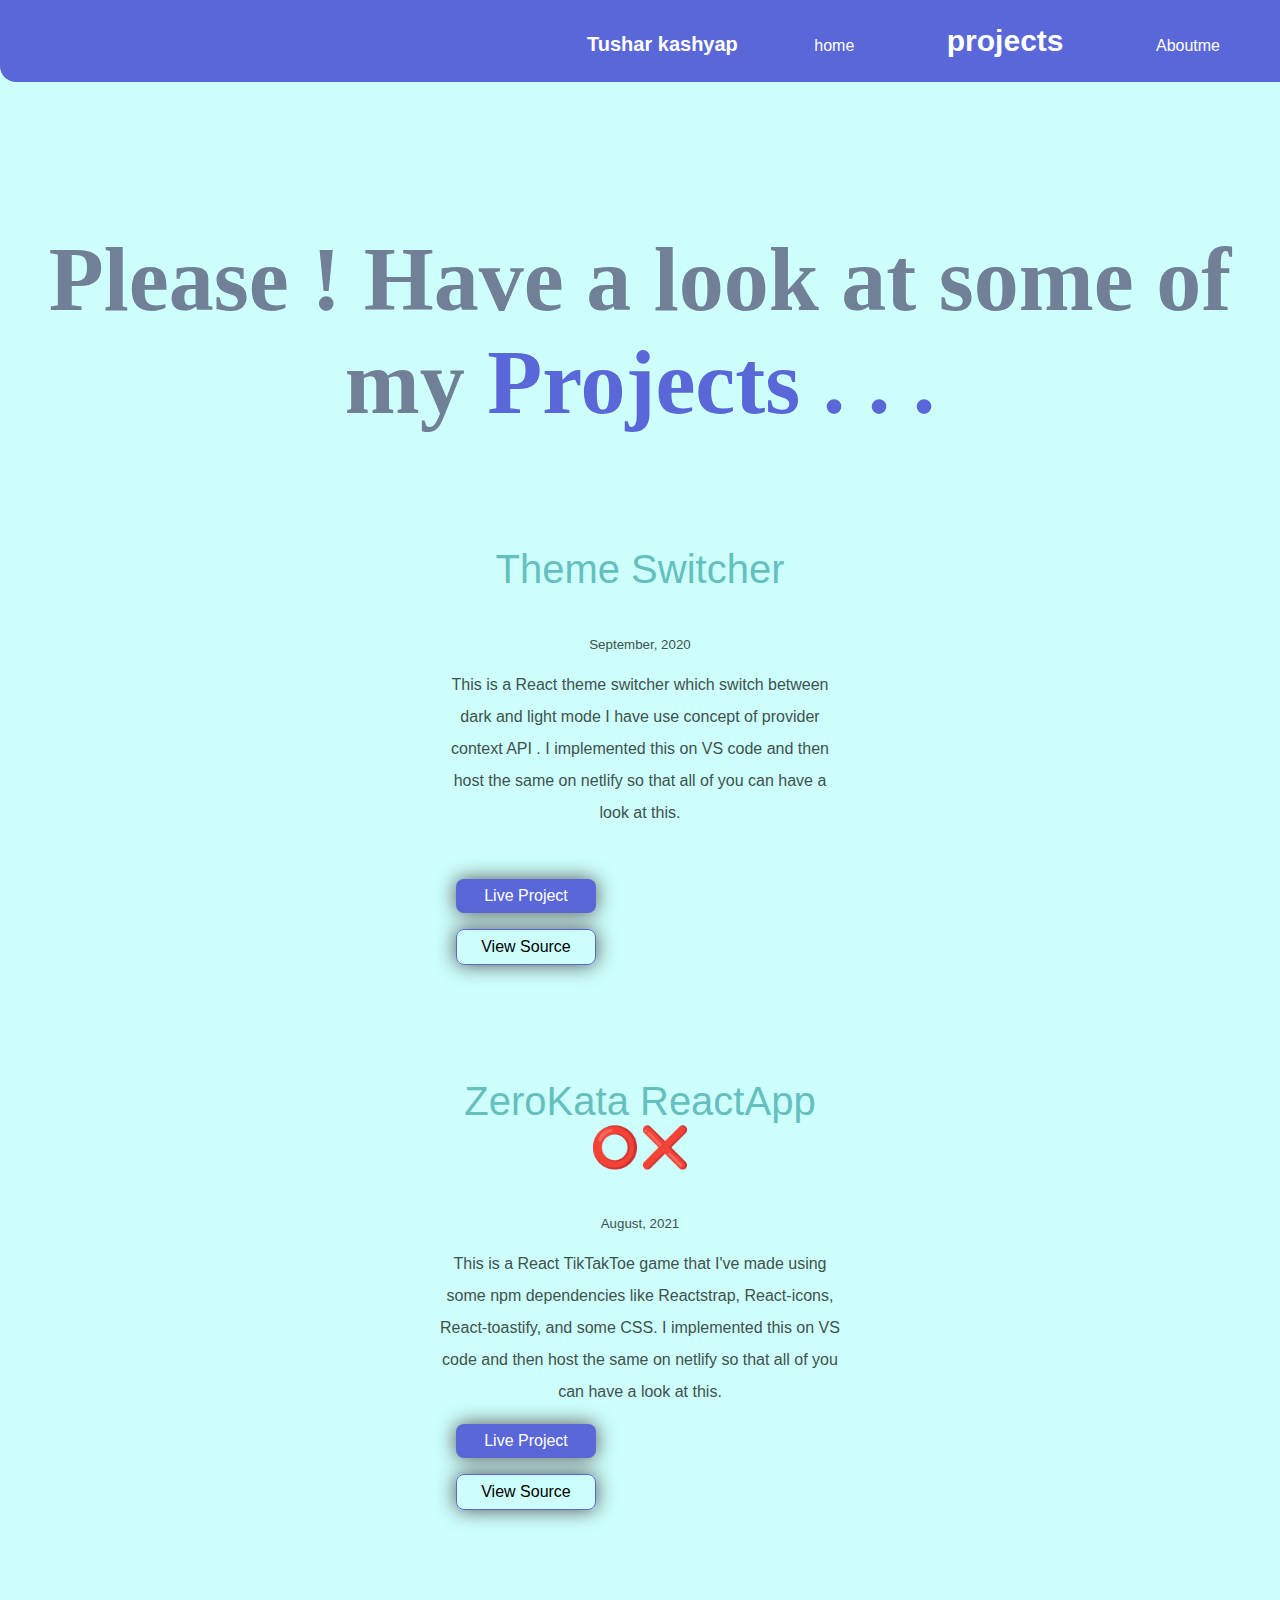
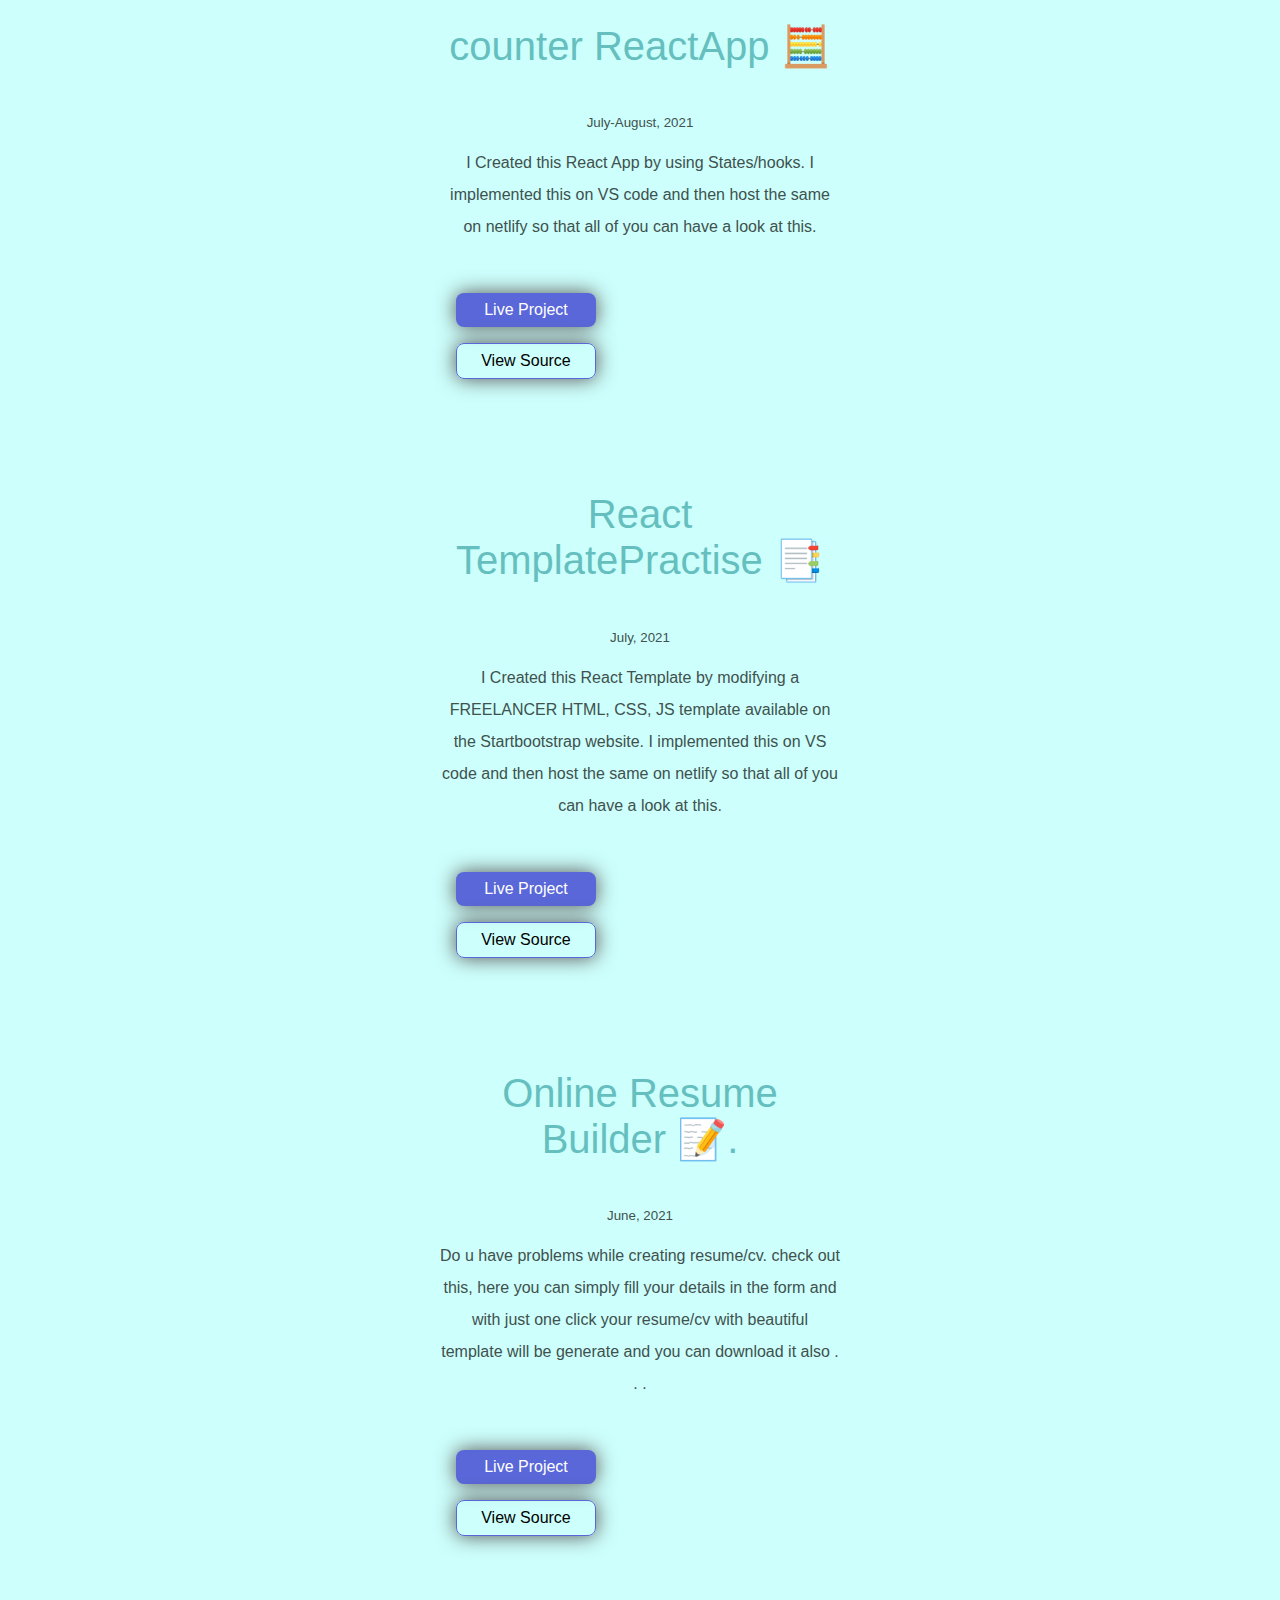
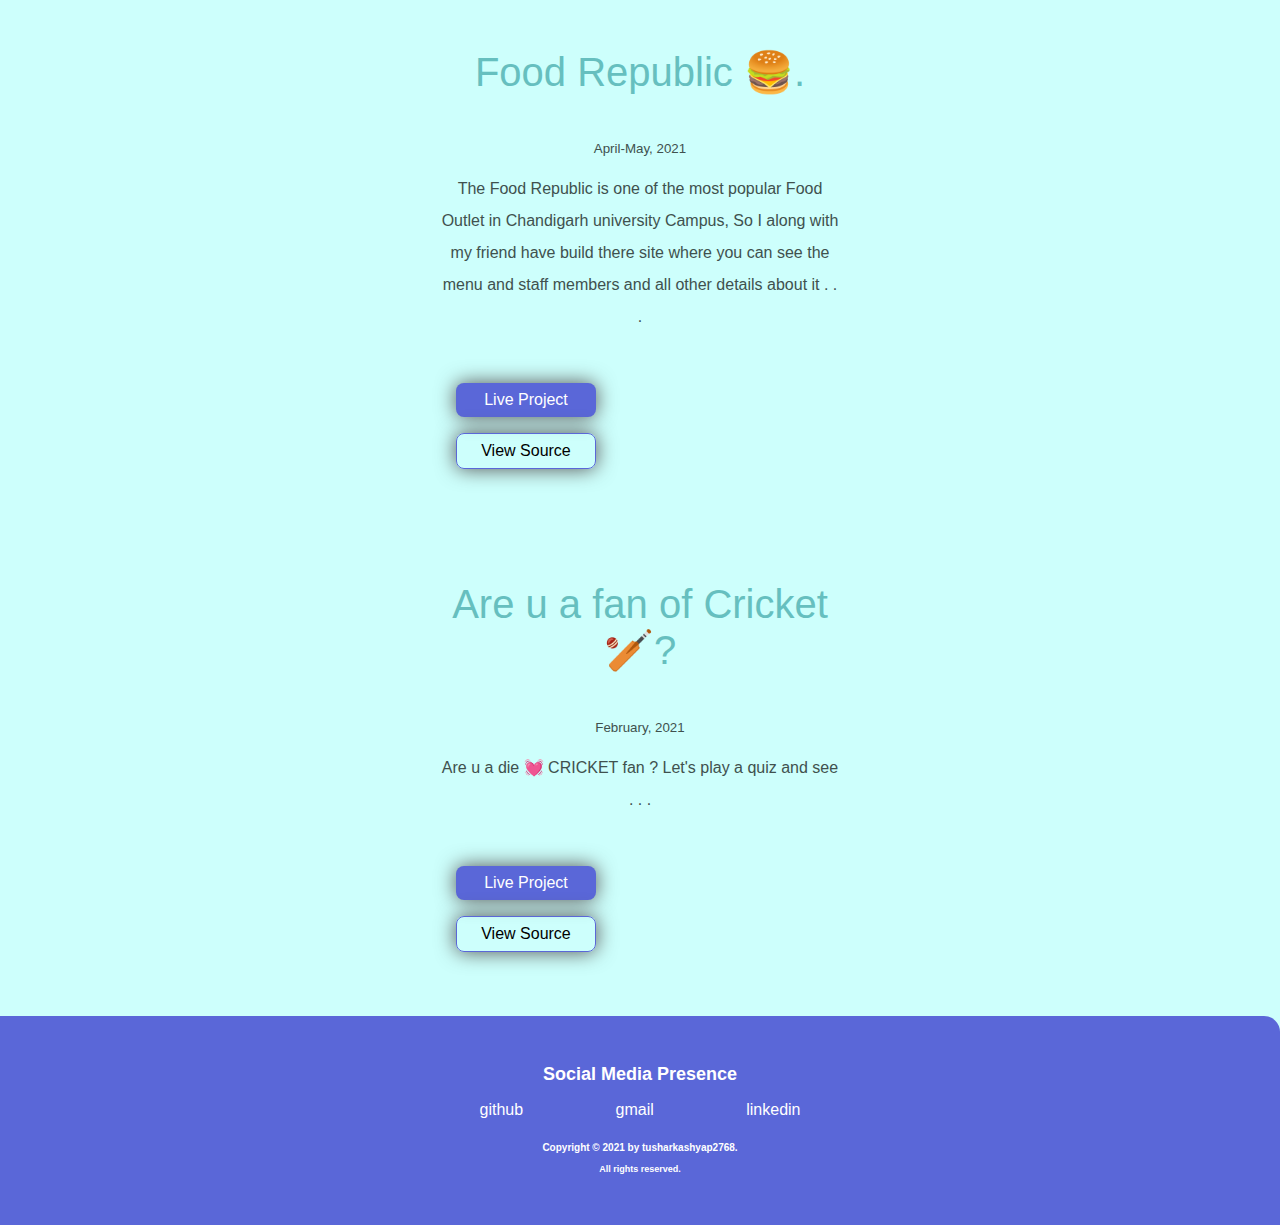
==== projects.html @ 0199931c "Add files via upload" ====
<!DOCTYPE html>
<html lang="en">
<head>
    <meta charset="UTF-8">
    <meta name="viewport" content="width=1024">
    <link href="styles.css" rel="stylesheet" />
    <title>projects | Tushar kashyap</title>
</head>
<body>
    <nav class="navigation container">
        
        <ul class="list-non-bullet nav-pills">
        <li class="nav-brand list-item-inline">
            <a href="/">Tushar kashyap</a></div> 
        </li>
        <li class="list-item-inline">
            <a class="link" href="/">home</a>
        </li>
        <li class="list-item-inline">
            <a class="link link-active" href="/projects.html">projects</a>
        </li>
        <li class="list-item-inline">
            <a class="link" href="/Aboutme.html">Aboutme</a>
        </li>
    </ul>
    </nav>

    <header class="hero">
       
        <h1 class="hero-heading">Please ! Have a look at some of my <span class="heading-inverted"> Projects . . .</span></h1>
    </header>

    <ul class="list-non-bullet">
        <li>
            <article class="showcase-list container container-center ">
                <h2>Theme Switcher</h2>
            <small>September, 2020</small>
            <br>
            <p>This is a React theme switcher which switch between dark and light mode I have use concept of provider context API . I implemented this on VS code and then host the same on netlify so that all of you can have a look at this.</p>
            </br>
            <a class="link link-primary" href="https://darkmode-brightmode.netlify.app/">Live Project</a>
            <a class="link link-secondary" href="https://github.com/tusharkashyap2768/REACT-/tree/main/5-theme-switcher">View Source</a>

            </article>
            
        </li>

        <li>
            <article class="showcase-list container container-center ">
                <h2>ZeroKata ReactApp ⭕❌</h2>
            <small>August, 2021</small>
        <br>
            <p>This is a React TikTakToe game that I've made using some npm dependencies like Reactstrap, React-icons, React-toastify, and some CSS. I implemented this on VS code and then host the same on netlify so that all of you can have a look at this.
            </br>
             </p>
             
            <a class="link link-primary" href="https://zero-kata-tusharkashyap.netlify.app/">Live Project</a>
            <a class="link link-secondary" href="https://github.com/tusharkashyap2768/REACT-/tree/main/4%20tic-tac-toe">View Source</a>
            </article>
            
        </li>

        <li>
            <article class="showcase-list container container-center ">
                <h2>counter ReactApp 🧮</h2>
            <small>July-August, 2021</small>
            <br>
            <p>I Created this React App by using States/hooks. I implemented this on VS code and then host the same on netlify so that all of you can have a look at this.</p>
            </br>
            <a class="link link-primary" href="https://counterapp-tushar.netlify.app/">Live Project</a>
            <a class="link link-secondary" href="https://github.com/tusharkashyap2768/REACT-/tree/main/third-counter-app">View Source</a>

            </article>
            
        </li>

        <li>
            <article class="showcase-list container container-center ">
                <h2>React TemplatePractise 📑</h2>
            <small>July, 2021</small>
            <br>
            <p>I Created this React Template by modifying a FREELANCER HTML, CSS, JS template available on the Startbootstrap website. I implemented this on VS code and then host the same on netlify so that all of you can have a look at this.</p>
            </br>
            <a class="link link-primary" href="https://react-template-work.netlify.app/">Live Project</a>
            <a class="link link-secondary" href="https://github.com/tusharkashyap2768/REACT-/tree/main/2">View Source</a>

            </article>
            
        </li>

        <li>
            <article class="showcase-list container container-center ">
                <h2>Online Resume Builder 📝.</h2>
            <small>June, 2021</small>
        <br>
            <p>Do u have problems while creating resume/cv. check out this, here you can simply fill your details in the form and with just one click your resume/cv with beautiful template will be generate and you can download it also  . . .</p>
            </br>
            <a class="link link-primary" href="https://resumebuilderbytusharkashyap.netlify.app/">Live Project</a>
            <a class="link link-secondary" href="https://github.com/tusharkashyap2768/Resume-Builder">View Source</a>

            </article>
            
        </li>

        <li>
            <article class="showcase-list container container-center ">
                <h2>Food Republic 🍔.</h2>
            <small>April-May, 2021</small>
            <br>
            <p>The Food Republic is one of the most popular Food Outlet in Chandigarh university Campus, So I along with my friend have build there site where you can see the menu and staff members and all other details about it . . .</p>
             </br>
            <a class="link link-primary" href="https://foodrepublic-chandigarhuniversity.netlify.app/#">Live Project</a>
            <a class="link link-secondary" href="https://github.com/tusharkashyap2768/food_republic">View Source</a>

            </article>
            
        </li>


        <li>
            <article class="showcase-list container container-center ">
                <h2>Are u a fan of Cricket 🏏?</h2>
            <small>February, 2021</small>
           <br>
           <p>Are u a die 💓 CRICKET fan ? Let's play a quiz and see . . .</p>
            </br>
            <a class="link link-primary" href="https://replit.com/@Tushar2768/Cricket-quiz-by-tushar#index.js">Live Project</a>
            <a class="link link-secondary" href="https://github.com/tusharkashyap2768/Cricket-Quiz/blob/main/index.js">View Source</a>

            </article>
            
        </li>

    </ul>

    <footer class="footer">
        <div class="footer-header">Social Media Presence</div>
        <ul class="social-links list-non-bullet">
            <li class="list-item-inline">
                <a class="link" href="https://github.com/tusharkashyap2768">
                    github
                </a>
            </li>
            <li class="list-item-inline">
                <a class="link" href="mailto:tusharkashyap2768@gmail.com">
                    gmail
                </a>
            </li>
            <li class="list-item-inline">
                <a class="link" href="https://www.linkedin.com/in/tushar-kashyap-6527641b1/">
                    linkedin
                </a>
            </li>
            
        </ul>
        <div class="footer-header"><small style="font-size: 10px;">Copyright © 2021 by tusharkashyap2768. </small></div>
        <div class="footer-header"><small style="font-size: 9px;">All rights reserved.</small></div>

    </footer>
    
</body>
</html>
---- styles.css ----
body {
  color: #40514E;
  margin: 0;
  text-align: center;
  font-family: 'Merriweather', serif;
  background-color:#cdfffc;
}

h1 {
  color: #66BFBF;
  font-size: 5.625rem;
  margin: 50px auto 0 auto;
  font-family: 'Sacramento', cursive;
}

h2 {
  color: #66BFBF;
  font-family: 'Montserrat', sans-serif;
  font-size: 2.5rem;
  font-weight: normal;
  padding-bottom: 10px;
}

h3 {
  color: #11999E;
  font-family: 'Montserrat', sans-serif;
}

p {
  line-height: 2;
}

hr {
  border: dotted #EAF6F6 6px;
  border-bottom: none;
  width: 4%;
  margin: 100px auto;
}

a{
  color: #11999E;
  font-family: 'Montserrat', sans-serif;
  margin: 10px 20px;
  text-decoration: none;
}

a:hover {
  color: #EAF6F6;
}

.top-container {
  background-color: #E4F9F5;
  position: relative;
  padding-top: 100px;
}

.middle-container {
  margin: 100px 0;
}

.bottom-container {
  background-color: #66BFBF;
  padding: 50px 0 20px;
}

.skill-row {
  width: 50%;
  margin: 100px auto 100px auto;
  text-align: left;
  text-emphasis-color: #ff577f;
}

.pro {
  text-decoration: underline;
}

.intro {
  width: 30%;
  margin: auto;
}

.contact-message {
  width: 40%;
  margin: 40px auto 60px;
}

.copyright {
  color: #EAF6F6;
  font-size: 0.75rem;
  padding: 20px 0;
}

.top-cloud {
  position: absolute;
  right: 300px;
  top: 40px;
}

.bottom-cloud {
  position: absolute;
  left: 250px;
  bottom: 300px;
}

.code-img {
  width: 25%;
  float: left;
  margin-right: 30px;
}

.chilli-img {
  width: 25%;
  float: right;
  margin-left: 30px;
}

.btn {
  background: #11cdd4;
  background-image: -webkit-linear-gradient(top, #11cdd4, #11999e);
  background-image: -moz-linear-gradient(top, #11cdd4, #11999e);
  background-image: -ms-linear-gradient(top, #11cdd4, #11999e);
  background-image: -o-linear-gradient(top, #11cdd4, #11999e);
  background-image: linear-gradient(to bottom, #11cdd4, #11999e);
  -webkit-border-radius: 8;
  -moz-border-radius: 8;
  border-radius: 8px;
  font-family: 'Montserrat', sans-serif;
  color: #ffffff;
  font-size: 20px;
  padding: 10px 20px 10px 20px;
  text-decoration: none;
}

.btn:hover {
  background: #30e3cb;
  background-image: -webkit-linear-gradient(top, #30e3cb, #2bc4ad);
  background-image: -moz-linear-gradient(top, #30e3cb, #2bc4ad);
  background-image: -ms-linear-gradient(top, #30e3cb, #2bc4ad);
  background-image: -o-linear-gradient(top, #30e3cb, #2bc4ad);
  background-image: linear-gradient(to bottom, #30e3cb, #2bc4ad);
  text-decoration: none;
}


@import url('https://fonts.googleapis.com/css2?family=Montserrat:wght@400;700&display=swap');

:root {
    --primary-color:#5A67D8;
    --off-white: #5A67D8;
    background-color: #EBF4FF;
    /* background-image:url("subtle-prism.svg"); */
    --dark-gray: #718096;
}

body {
    font-family: 'Montserrat', sans-serif;
    margin: 0px;
}

.hero .hero-heading .heading-inverted {
    color: var(--primary-color);
}
img {
    border-radius: 8px;
  }
.logo
{
    width:60px;
    height:60 px;
    margin-left: 2rem;
    vertical-align: bottom;
    display: inline-block;
}

/**                         **/

@import url('https://fonts.googleapis.com/css?family=Source+Code+Pro');


.heading {
  white-space: nowrap;
  overflow: hidden;    
  font-family: 'Source Code Pro', monospace;  
  font-size: 50px;
  margin: 0 auto;
  
}







hr {
    margin: 2rem 0rem;
}

/** spaces **/

.margin-md {
    margin: 2rem;
}

/** container **/
.container {
    padding: 0rem 0.5rem;
}

.container-center {
    max-width: 500px;
    margin: auto;
}
.container-centerr {
    max-width: 500px;
    margin: auto;
}
/** links **/
.link {
    box-sizing: border-box;
    text-decoration: none;
    padding: 0.5rem 1rem;
}

.link-primary {
    background-color: var(--primary-color);
    border-radius: 0.5rem;
    box-shadow: 0 0 20px rgb(83, 81, 81);
    color: white;
    display: block;
    max-width: 140px;
    margin: 1rem 1rem 1rem 1rem;
    transition: 0.5s;
  background-size: 200% auto;
}

.link-secondary {
    color: rgb(0, 0, 0);
    /* background: linear-gradient(to left, #ebe3e3 0%, #dee6df 51%, #ffffff 100%); */
    border-radius: 0.5rem;
    box-shadow: 0 0 20px rgb(83, 81, 81);
    border: 1px solid var(--primary-color);
    display: block;
    max-width: 140px;
    margin: 1rem 1rem 1rem 1rem;
    transition: 0.5s;
  background-size: 200% auto;

}


/** lists **/

.list-non-bullet {
    list-style: none;
    padding-inline-start: 0px;
}

.list-item-inline {
    display: inline;
    padding: 0rem 0.5rem;
    text-align: left;
    
}

/** navigation **/

.navigation {
    background-color: var(--primary-color);
    color: white;
    border-bottom-left-radius: 1rem;
    margin: 0px;
    max-height: 100px;
    padding: 0.5rem;
    transition: 0.5s;
  background-size: 200% auto;
}

.navigation .nav-brand {
    font-weight: bold;
    text-align: left;
    
}

.nav-brand a {
    text-decoration: none;
    color: inherit;
    font-size:20px;
    text-align: left;
    
}

.navigation .nav-pills {
    text-align: right;
}

.navigation .link {
    color: white;
}

.navigation .link-active {
    font-weight: bold;
    font-size: 30px;
}

/** header **/

.hero {
    padding: 2rem;
    padding-top: 5rem;

}

.hero .hero-img {
    max-width: 100%;
    height: 400px;
    width: 400px;
    display: block;
    margin: auto;
}

.hero .hero-heading {
    text-align: center;
    padding-top: 1rem;
    color: var(--dark-gray);
}

.heading {
    text-align: center;
    color: var(--primary-color);
}

/** sections **/

.section {
    padding-left: 2rem;
    padding-right: 2rem; 
    max-width: 700px;
    margin: auto;
    border-radius: 1rem;
    box-shadow: 0 0 20px rgb(83, 81, 81);
    transition: 0.5s;
    height :200px;
  background-size: 200% auto;
}

.section h1 {
    text-align: center;
    

}

.ow {
    background-color: var(--off-white);
}

/** footers **/

.footer {
    background-color: var(--primary-color);
    padding: 3rem 4rem;
    text-align: center;
    color: white;
    border-top-right-radius: 1rem;
}

.footer .link {
    color: white
}

.footer .footer-header {
    font-weight: bold;
    font-size: large;
}

.footer ul {
    padding-inline-start: 0px;
}

/** projects **/
.showcase-list {
    padding: 2rem;
}

/** blogs **/
.showcase-blog {
    padding-bottom: 6rem;
}

.blog 
{
    font-size: 30px;
    font-style: italic;
    font-family: 'Montserrat', sans-serif;
}
.coffee
{
    margin-left: 25%;
    margin-bottom: 2rem;
}
mark {
    background-color: rgb(82, 82, 75);
    color: rgb(253, 253, 253);
  }

  .container {
    padding-left: 1rem;
    padding-right: 1rem;
    
}

  .container-center {
    transition: transform 0.5s ease;
     max-width: 400px; 
     margin: auto;
 }
 .container-center:hover{
    transform: scale(0.9);
 }
  
 p{
     font-family:Verdana, Geneva, Tahoma, sans-serif;
 }
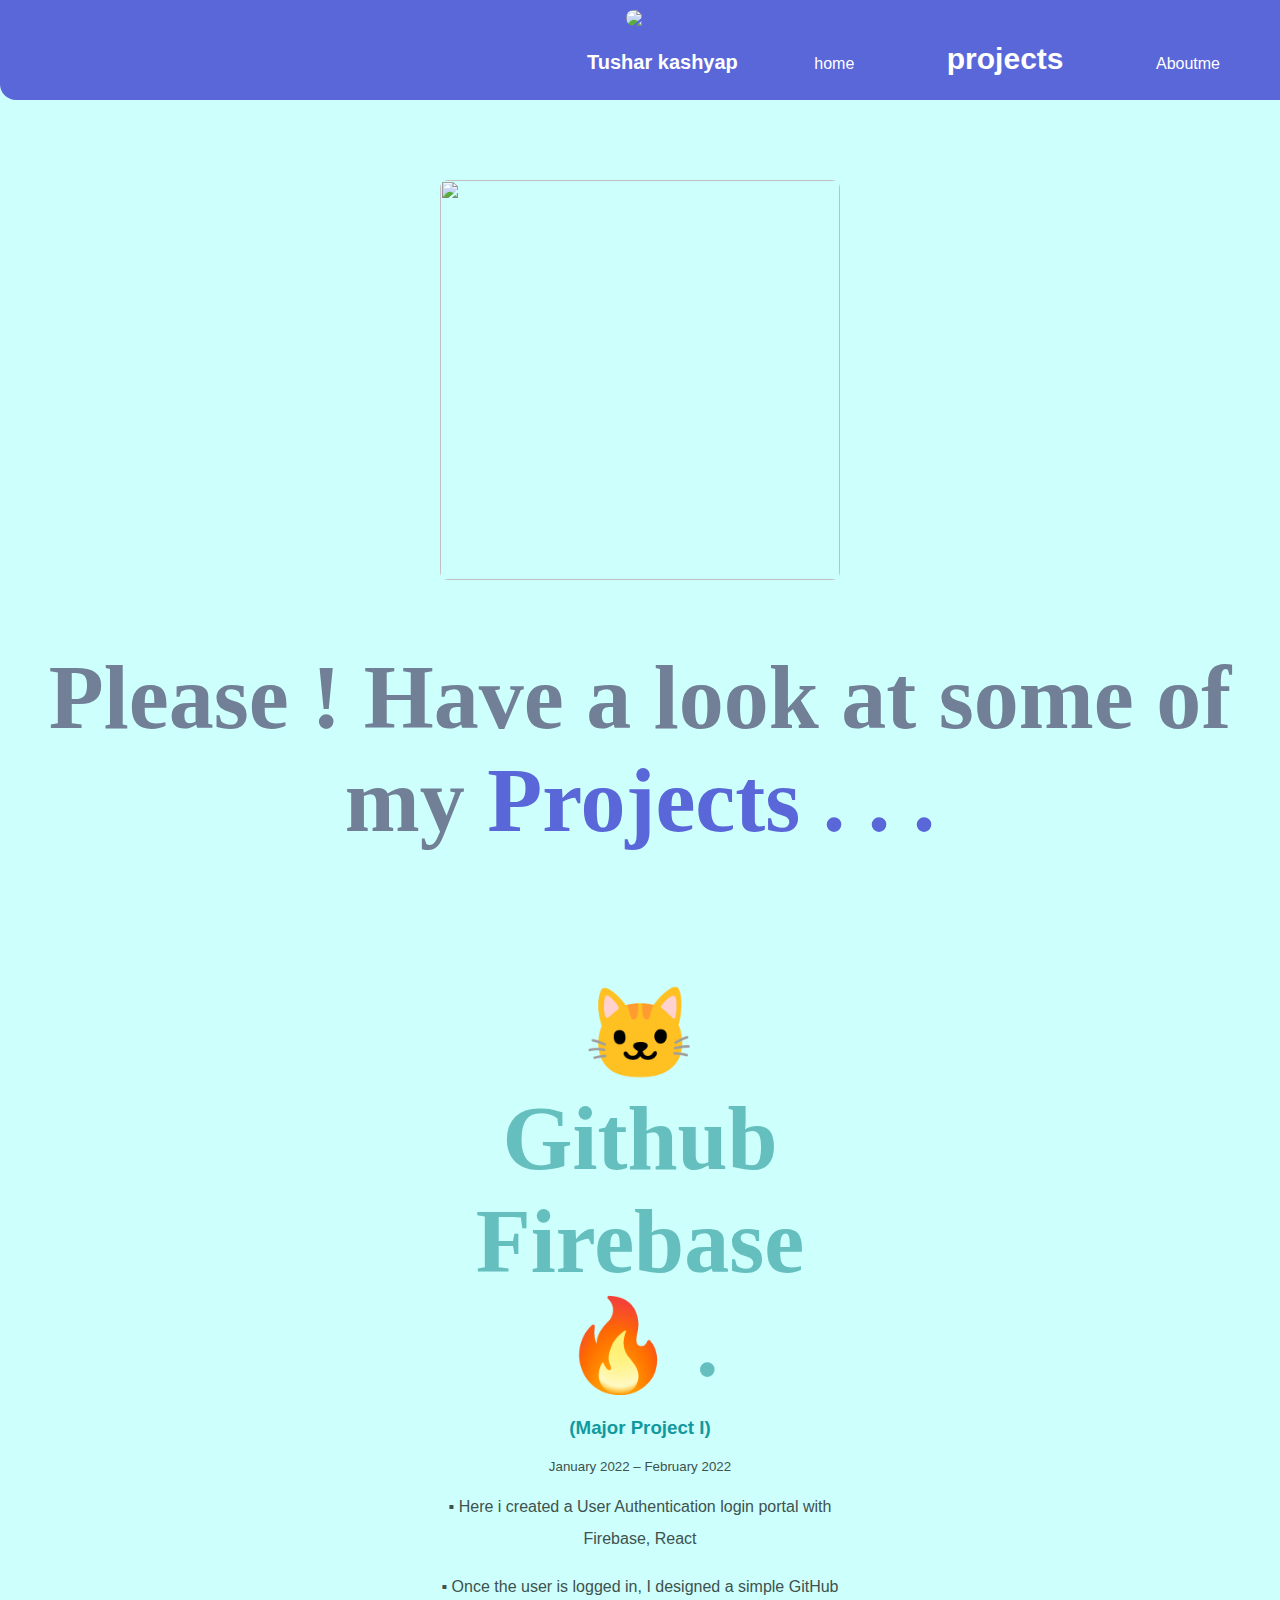
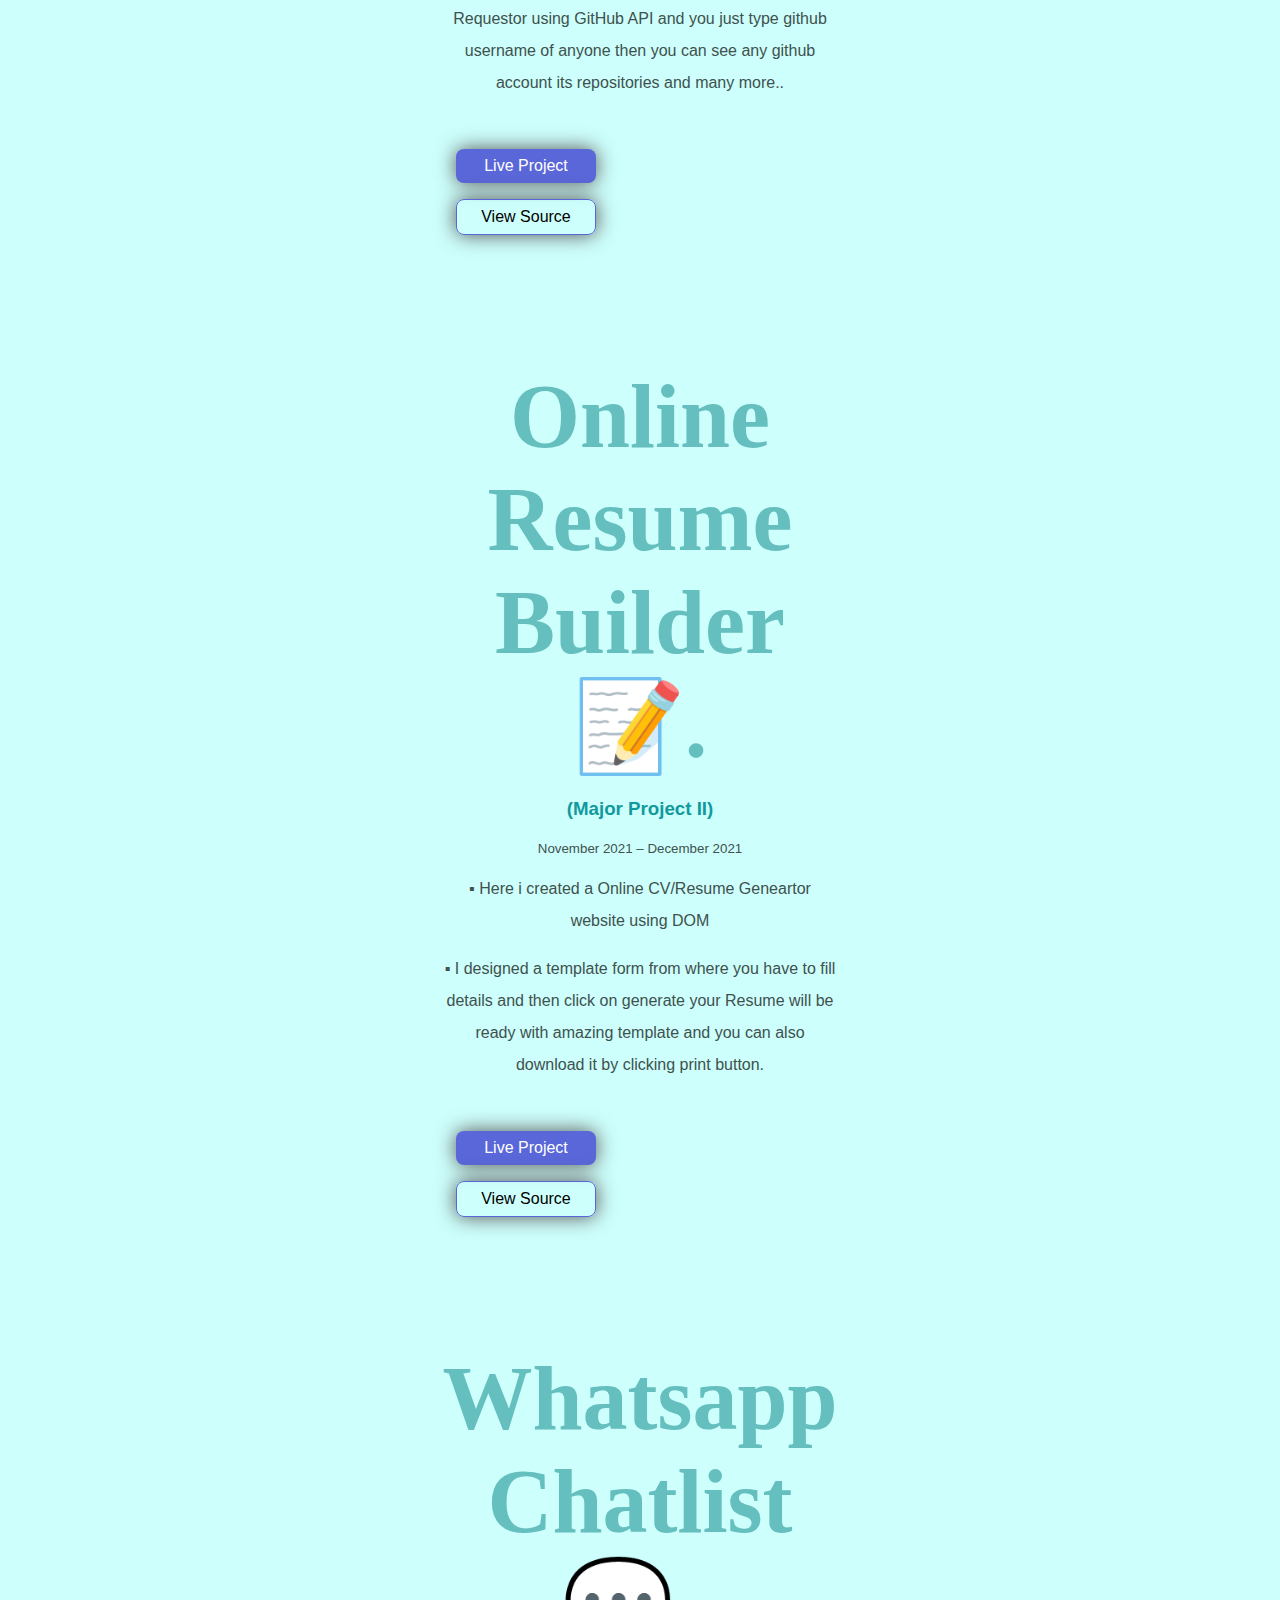
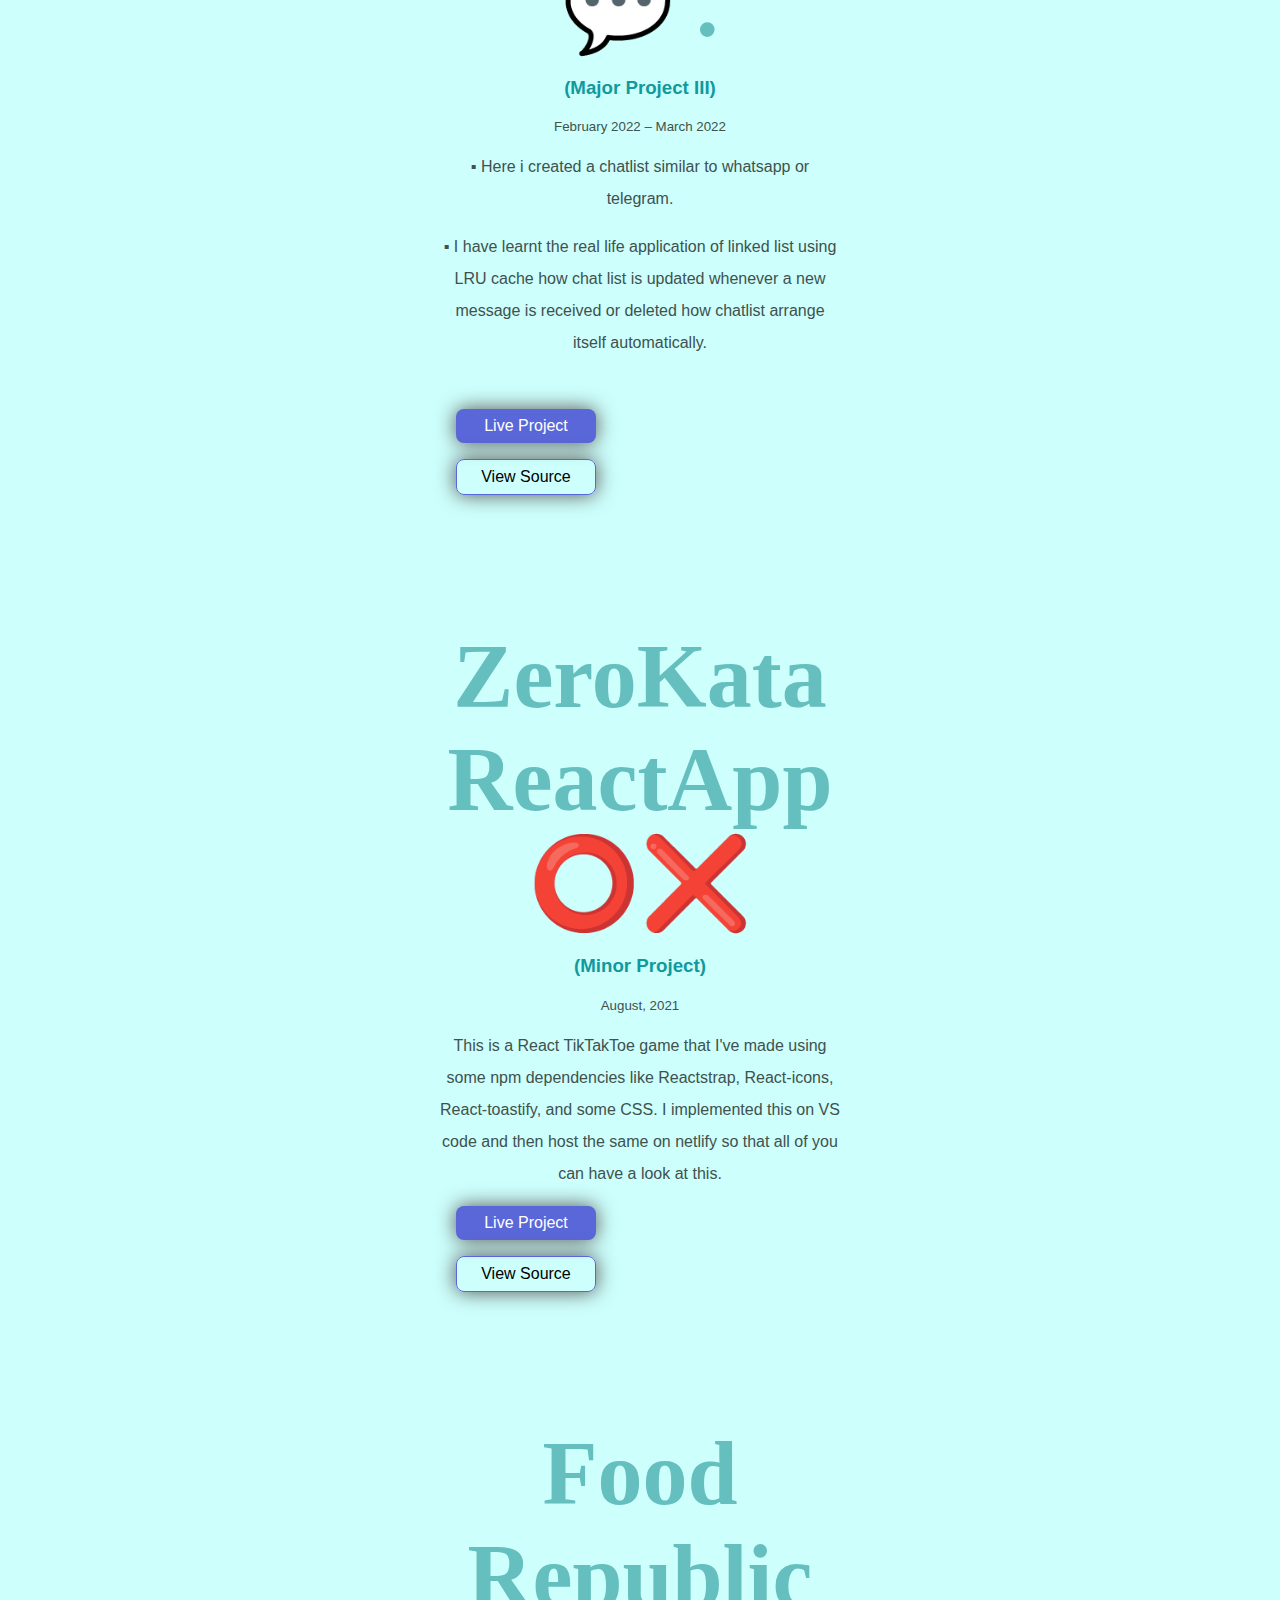
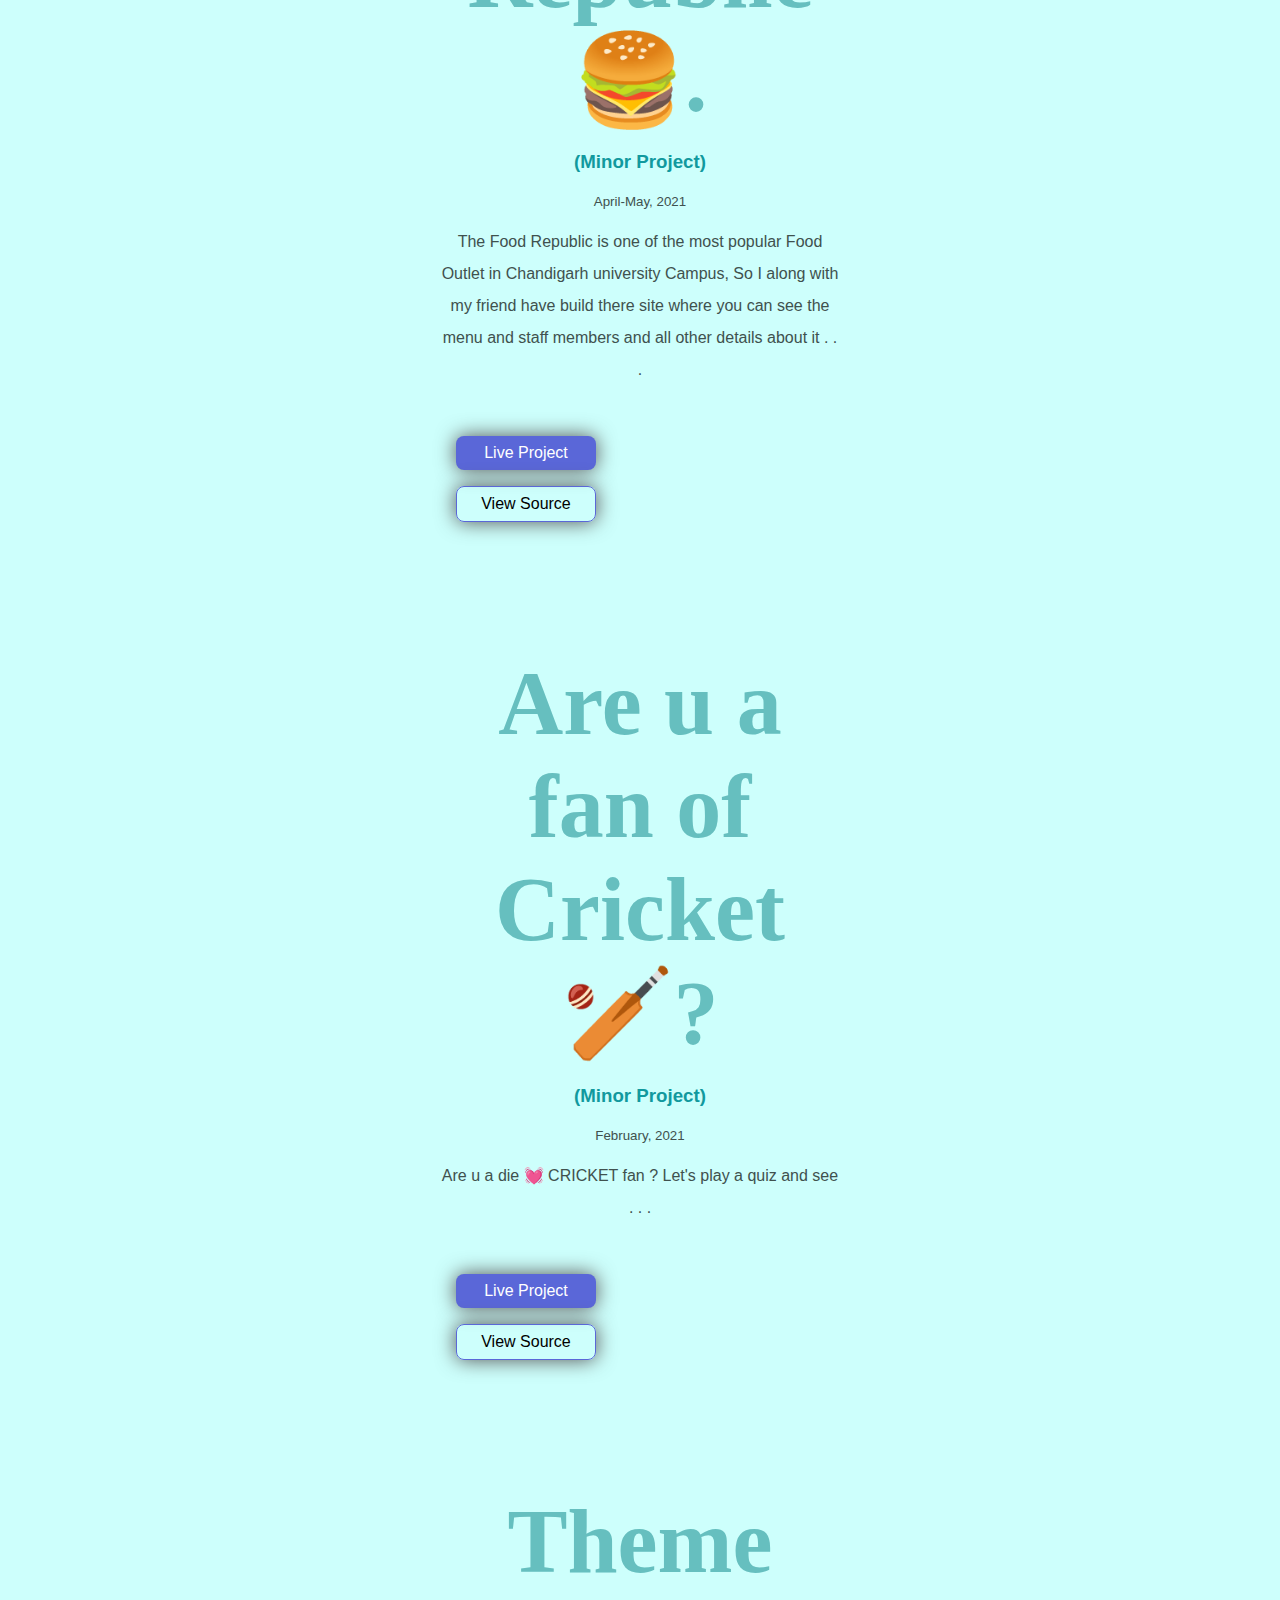
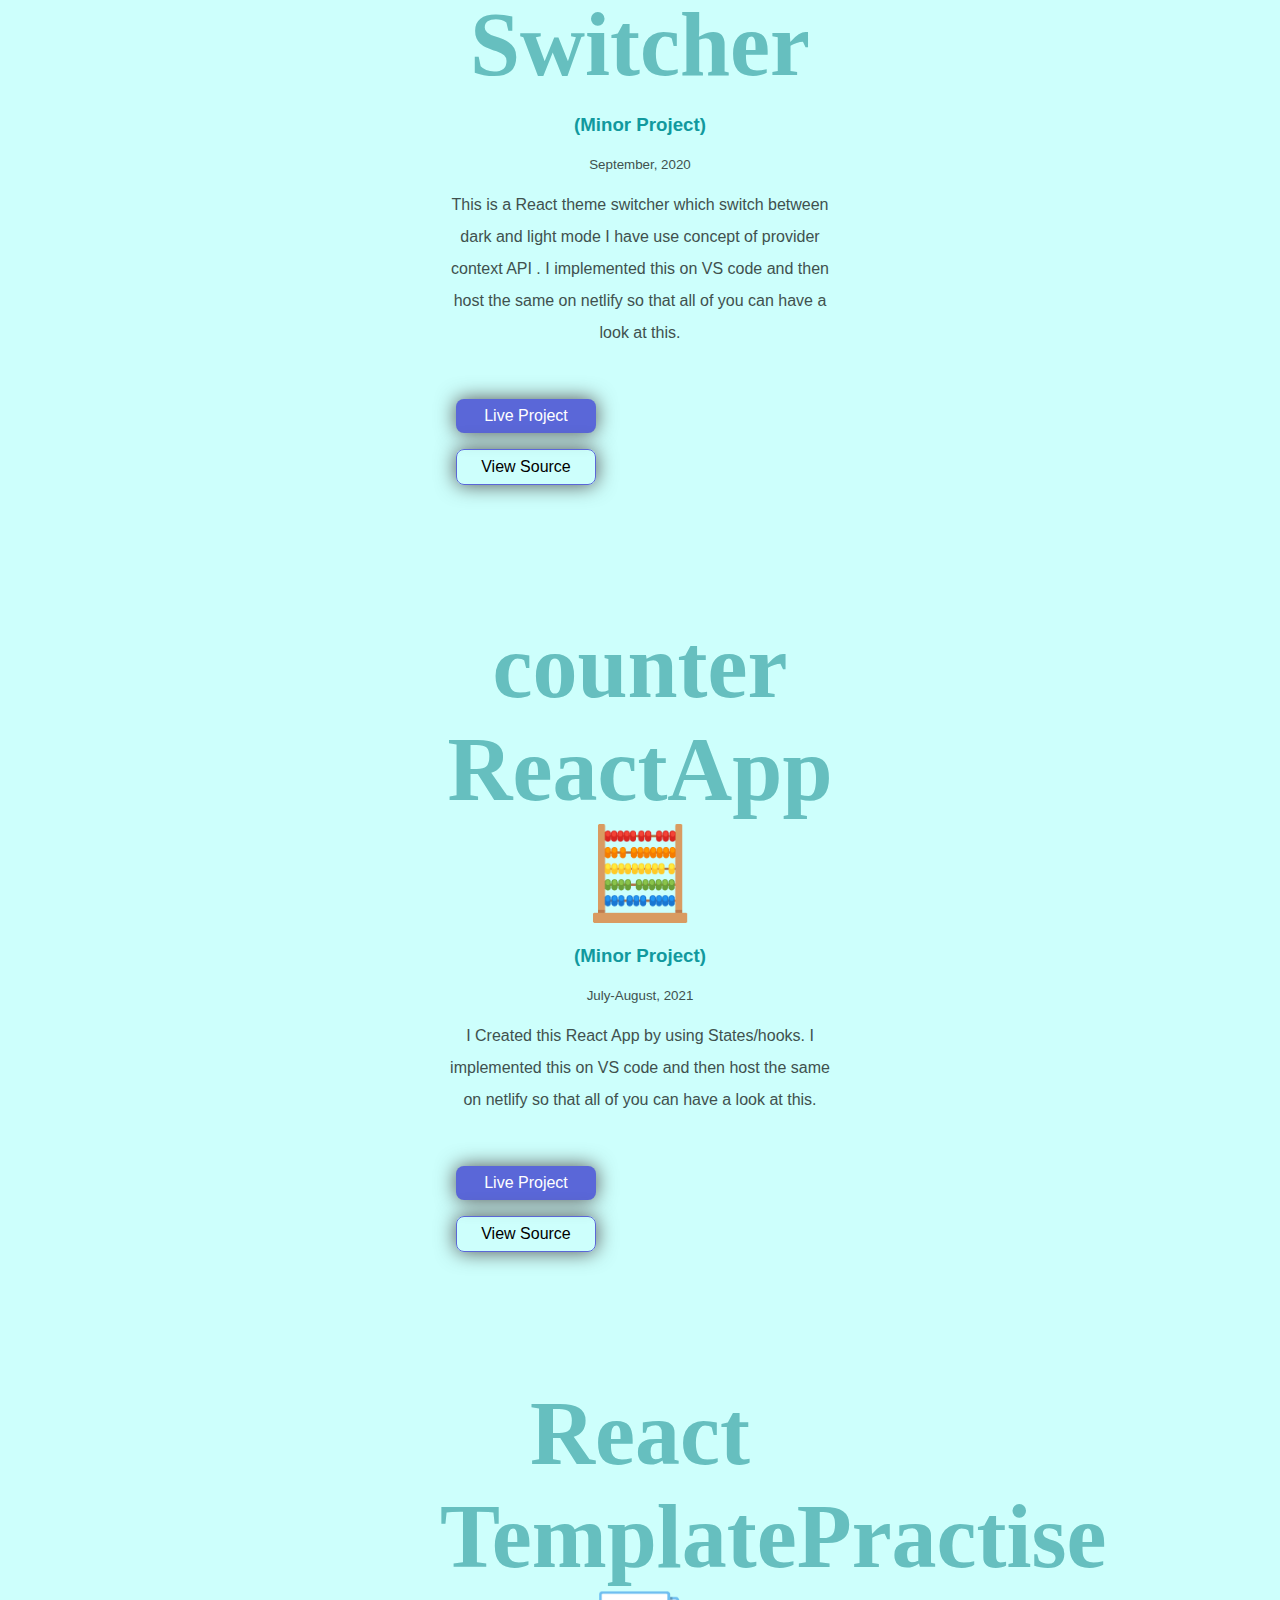
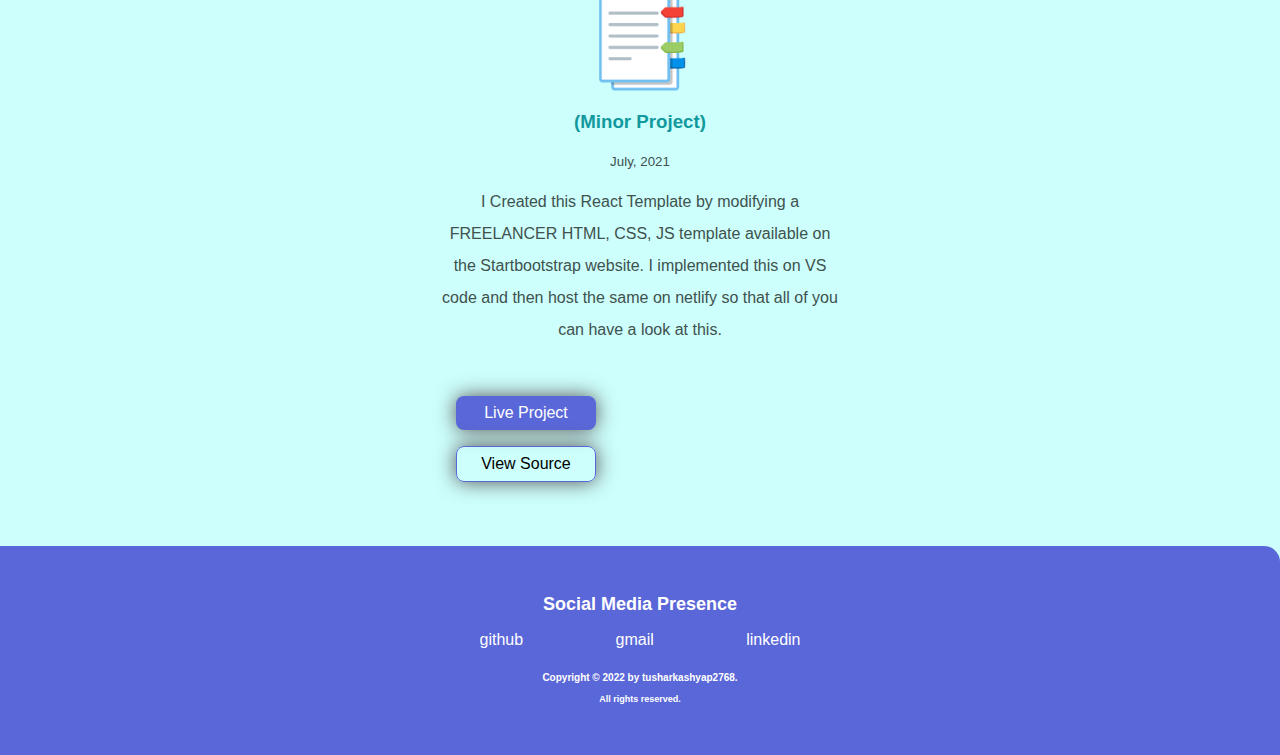
==== commit 9ff8bcbf: "Update projects.html" ====
--- a/projects.html
+++ b/projects.html
@@ -9,6 +9,9 @@
 <body>
     <nav class="navigation container">
         
+        <img class="logo" src="images/logo1.svg"></img>
+
+
         <ul class="list-non-bullet nav-pills">
         <li class="nav-brand list-item-inline">
             <a href="/">Tushar kashyap</a></div> 
@@ -26,28 +29,72 @@
     </nav>
 
     <header class="hero">
-       
+        <img class="hero-img" src="undraw_Project_completed_re_pqqq.svg" />
         <h1 class="hero-heading">Please ! Have a look at some of my <span class="heading-inverted"> Projects . . .</span></h1>
     </header>
 
     <ul class="list-non-bullet">
-        <li>
-            <article class="showcase-list container container-center ">
-                <h2>Theme Switcher</h2>
-            <small>September, 2020</small>
-            <br>
-            <p>This is a React theme switcher which switch between dark and light mode I have use concept of provider context API . I implemented this on VS code and then host the same on netlify so that all of you can have a look at this.</p>
-            </br>
-            <a class="link link-primary" href="https://darkmode-brightmode.netlify.app/">Live Project</a>
-            <a class="link link-secondary" href="https://github.com/tusharkashyap2768/REACT-/tree/main/5-theme-switcher">View Source</a>
-
-            </article>
-            
-        </li>
-
-        <li>
-            <article class="showcase-list container container-center ">
-                <h2>ZeroKata ReactApp ⭕❌</h2>
+    
+
+        <li>
+            <article class="showcase-list container container-center ">
+                <h1>🐱 Github Firebase 🔥 .</h1>
+                <h3> (Major Project I)</h3>
+            <small>January 2022 – February 2022</small>
+            <br>
+            <p> ▪ Here i created a User Authentication login portal with Firebase, React</p>
+            <p> ▪ Once the user is logged in, I designed a simple GitHub Requestor
+                using GitHub API and you just type github username of anyone then you can see any github account its repositories and many more..</p>
+            </br>
+            <a class="link link-primary" href="https://ygr9t.csb.app/Signin">Live Project</a>
+            <a class="link link-secondary" href="https://github.com/tusharkashyap2768/github_firebase">View Source</a>
+
+            </article>
+            
+        </li>
+
+        
+        <li>
+            <article class="showcase-list container container-center ">
+                <h1>Online Resume Builder 📝.</h1>
+                <h3> (Major Project II)</h3>
+            <small> November 2021 – December 2021</small>
+        <br>
+            <p>▪ Here i created a Online CV/Resume Geneartor website using DOM</p>
+            <p>▪ I designed a template form from where you have to fill details and then click on generate your Resume will be ready with amazing template and you can also download it by clicking print button.</p>
+           
+
+            </br>
+            <a class="link link-primary" href="https://resumebuilderbytusharkashyap.netlify.app/">Live Project</a>
+            <a class="link link-secondary" href="https://github.com/tusharkashyap2768/Resume-Builder">View Source</a>
+
+            </article>
+            
+        </li>
+
+        <li>
+            
+            
+        </li>
+           
+        <article class="showcase-list container container-center ">
+            <h1>Whatsapp Chatlist 💬 . </h1>
+            <h3> (Major Project III)</h3>
+        <small> February 2022 – March 2022</small>
+        <br>
+        <p>▪ Here i created a chatlist similar to whatsapp or telegram. </p>
+        <p>▪ I have learnt the real life application of linked list using LRU cache how chat list is updated whenever a new message is received or deleted how chatlist arrange itself automatically. </p>
+        </br>
+
+        <a class="link link-primary" href="https://whatsapp-chatlist.netlify.app/">Live Project</a>
+        <a class="link link-secondary" href="https://github.com/tusharkashyap2768/whatsapp-chatlist">View Source </a>
+
+        </article>
+
+        <li>
+            <article class="showcase-list container container-center ">
+                <h1>ZeroKata ReactApp ⭕❌</h1>
+                <h3> (Minor Project)</h3>
             <small>August, 2021</small>
         <br>
             <p>This is a React TikTakToe game that I've made using some npm dependencies like Reactstrap, React-icons, React-toastify, and some CSS. I implemented this on VS code and then host the same on netlify so that all of you can have a look at this.
@@ -60,51 +107,11 @@
             
         </li>
 
-        <li>
-            <article class="showcase-list container container-center ">
-                <h2>counter ReactApp 🧮</h2>
-            <small>July-August, 2021</small>
-            <br>
-            <p>I Created this React App by using States/hooks. I implemented this on VS code and then host the same on netlify so that all of you can have a look at this.</p>
-            </br>
-            <a class="link link-primary" href="https://counterapp-tushar.netlify.app/">Live Project</a>
-            <a class="link link-secondary" href="https://github.com/tusharkashyap2768/REACT-/tree/main/third-counter-app">View Source</a>
-
-            </article>
-            
-        </li>
-
-        <li>
-            <article class="showcase-list container container-center ">
-                <h2>React TemplatePractise 📑</h2>
-            <small>July, 2021</small>
-            <br>
-            <p>I Created this React Template by modifying a FREELANCER HTML, CSS, JS template available on the Startbootstrap website. I implemented this on VS code and then host the same on netlify so that all of you can have a look at this.</p>
-            </br>
-            <a class="link link-primary" href="https://react-template-work.netlify.app/">Live Project</a>
-            <a class="link link-secondary" href="https://github.com/tusharkashyap2768/REACT-/tree/main/2">View Source</a>
-
-            </article>
-            
-        </li>
-
-        <li>
-            <article class="showcase-list container container-center ">
-                <h2>Online Resume Builder 📝.</h2>
-            <small>June, 2021</small>
-        <br>
-            <p>Do u have problems while creating resume/cv. check out this, here you can simply fill your details in the form and with just one click your resume/cv with beautiful template will be generate and you can download it also  . . .</p>
-            </br>
-            <a class="link link-primary" href="https://resumebuilderbytusharkashyap.netlify.app/">Live Project</a>
-            <a class="link link-secondary" href="https://github.com/tusharkashyap2768/Resume-Builder">View Source</a>
-
-            </article>
-            
-        </li>
-
-        <li>
-            <article class="showcase-list container container-center ">
-                <h2>Food Republic 🍔.</h2>
+
+        <li>
+            <article class="showcase-list container container-center ">
+                <h1>Food Republic 🍔.</h1>
+                <h3> (Minor Project)</h3>
             <small>April-May, 2021</small>
             <br>
             <p>The Food Republic is one of the most popular Food Outlet in Chandigarh university Campus, So I along with my friend have build there site where you can see the menu and staff members and all other details about it . . .</p>
@@ -116,11 +123,13 @@
             
         </li>
 
-
-        <li>
-            <article class="showcase-list container container-center ">
-                <h2>Are u a fan of Cricket 🏏?</h2>
+        
+        <li>
+            <article class="showcase-list container container-center ">
+                <h1>Are u a fan of Cricket 🏏?</h1>
+                <h3> (Minor Project)</h3>
             <small>February, 2021</small>
+
            <br>
            <p>Are u a die 💓 CRICKET fan ? Let's play a quiz and see . . .</p>
             </br>
@@ -130,6 +139,59 @@
             </article>
             
         </li>
+
+
+
+        <li>
+            <article class="showcase-list container container-center ">
+                <h1>Theme Switcher</h1>
+                <h3> (Minor Project)</h3>
+            <small>September, 2020</small>
+            <br>
+            <p>This is a React theme switcher which switch between dark and light mode I have use concept of provider context API . I implemented this on VS code and then host the same on netlify so that all of you can have a look at this.</p>
+            </br>
+            <a class="link link-primary" href="https://darkmode-brightmode.netlify.app/">Live Project</a>
+            <a class="link link-secondary" href="https://github.com/tusharkashyap2768/REACT-/tree/main/5-theme-switcher">View Source</a>
+
+            </article>
+            
+        </li>
+
+        
+
+        <li>
+            <article class="showcase-list container container-center ">
+                <h1>counter ReactApp 🧮</h1>
+                <h3> (Minor Project)</h3>
+            <small>July-August, 2021</small>
+            <br>
+            <p>I Created this React App by using States/hooks. I implemented this on VS code and then host the same on netlify so that all of you can have a look at this.</p>
+            </br>
+            <a class="link link-primary" href="https://counterapp-tushar.netlify.app/">Live Project</a>
+            <a class="link link-secondary" href="https://github.com/tusharkashyap2768/REACT-/tree/main/third-counter-app">View Source</a>
+
+            </article>
+            
+        </li>
+
+        <li>
+            <article class="showcase-list container container-center ">
+                <h1>React TemplatePractise 📑</h1>
+                <h3> (Minor Project)</h3>
+            <small>July, 2021</small>
+            <br>
+            <p>I Created this React Template by modifying a FREELANCER HTML, CSS, JS template available on the Startbootstrap website. I implemented this on VS code and then host the same on netlify so that all of you can have a look at this.</p>
+            </br>
+            <a class="link link-primary" href="https://react-template-work.netlify.app/">Live Project</a>
+            <a class="link link-secondary" href="https://github.com/tusharkashyap2768/REACT-/tree/main/2">View Source</a>
+
+            </article>
+            
+        </li>
+
+
+        
+
 
     </ul>
 
@@ -153,10 +215,10 @@
             </li>
             
         </ul>
-        <div class="footer-header"><small style="font-size: 10px;">Copyright © 2021 by tusharkashyap2768. </small></div>
+        <div class="footer-header"><small style="font-size: 10px;">Copyright © 2022 by tusharkashyap2768. </small></div>
         <div class="footer-header"><small style="font-size: 9px;">All rights reserved.</small></div>
 
     </footer>
     
 </body>
-</html>+</html>
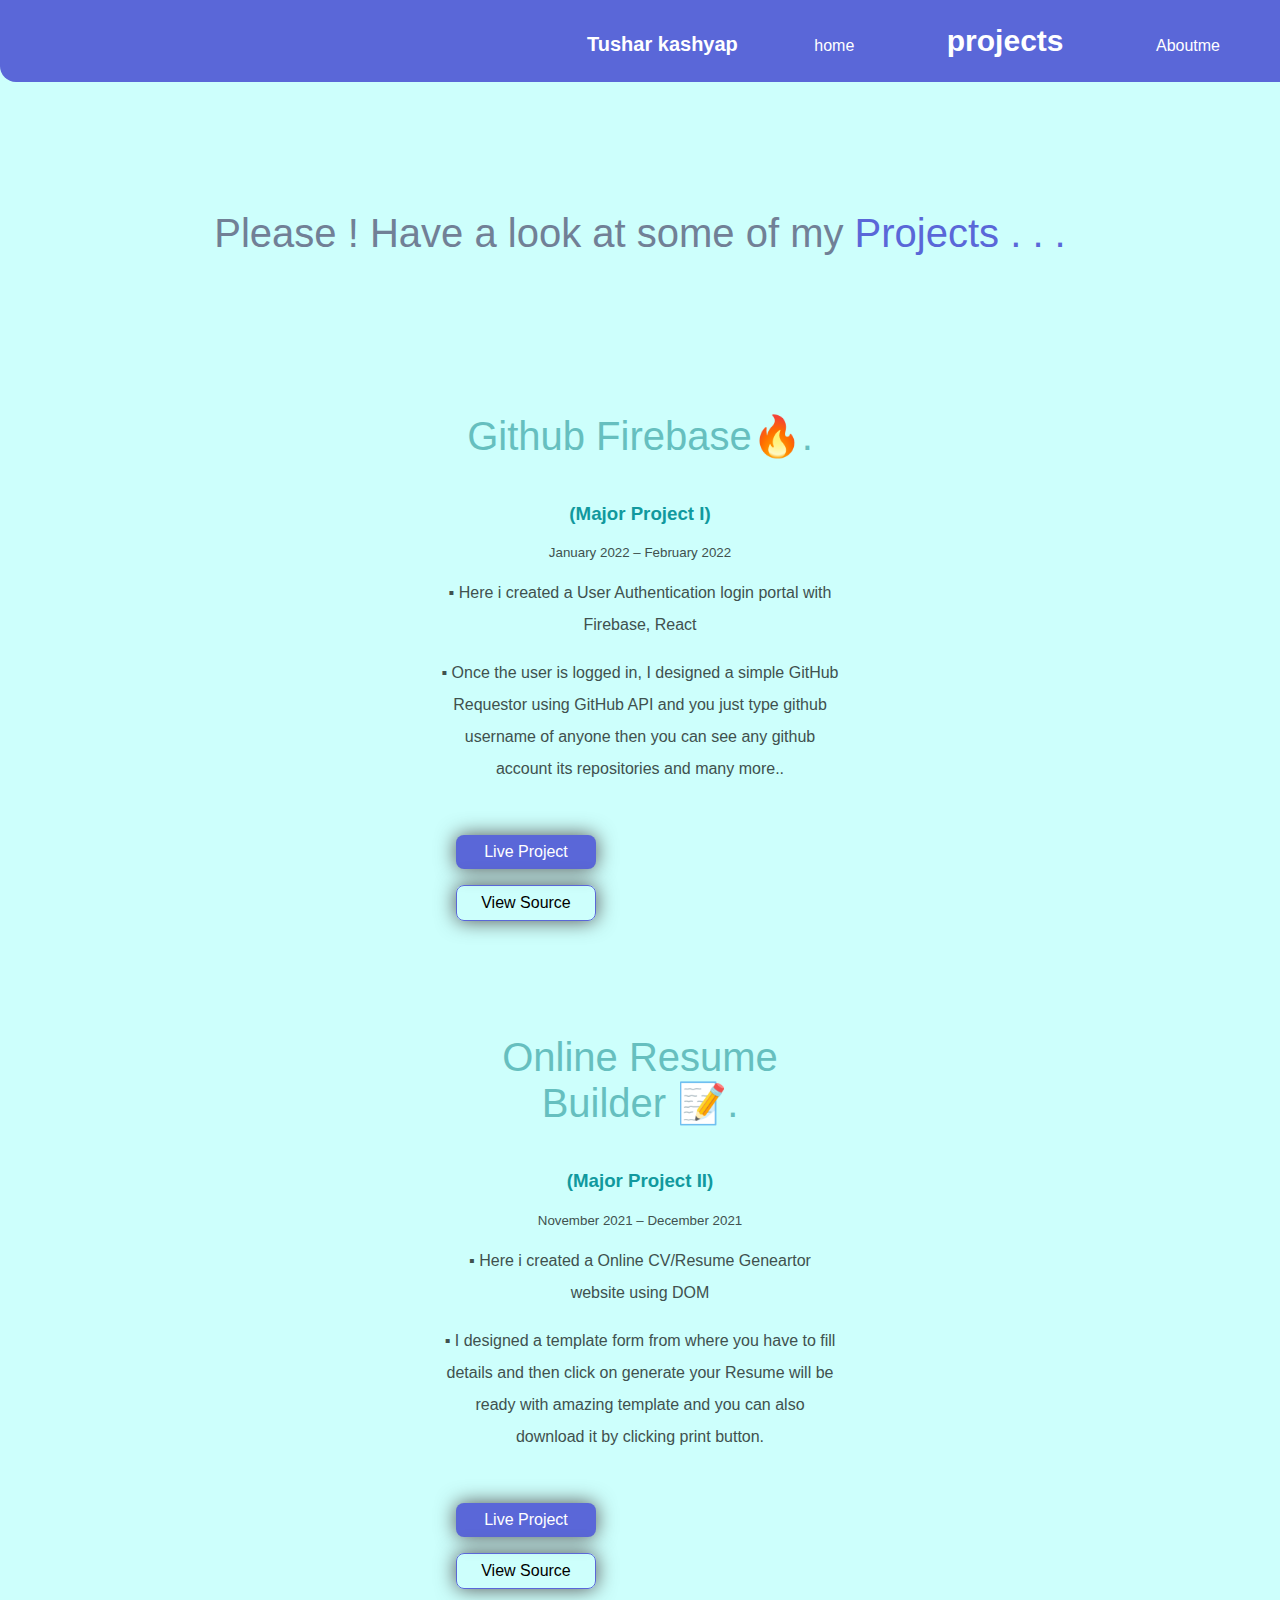
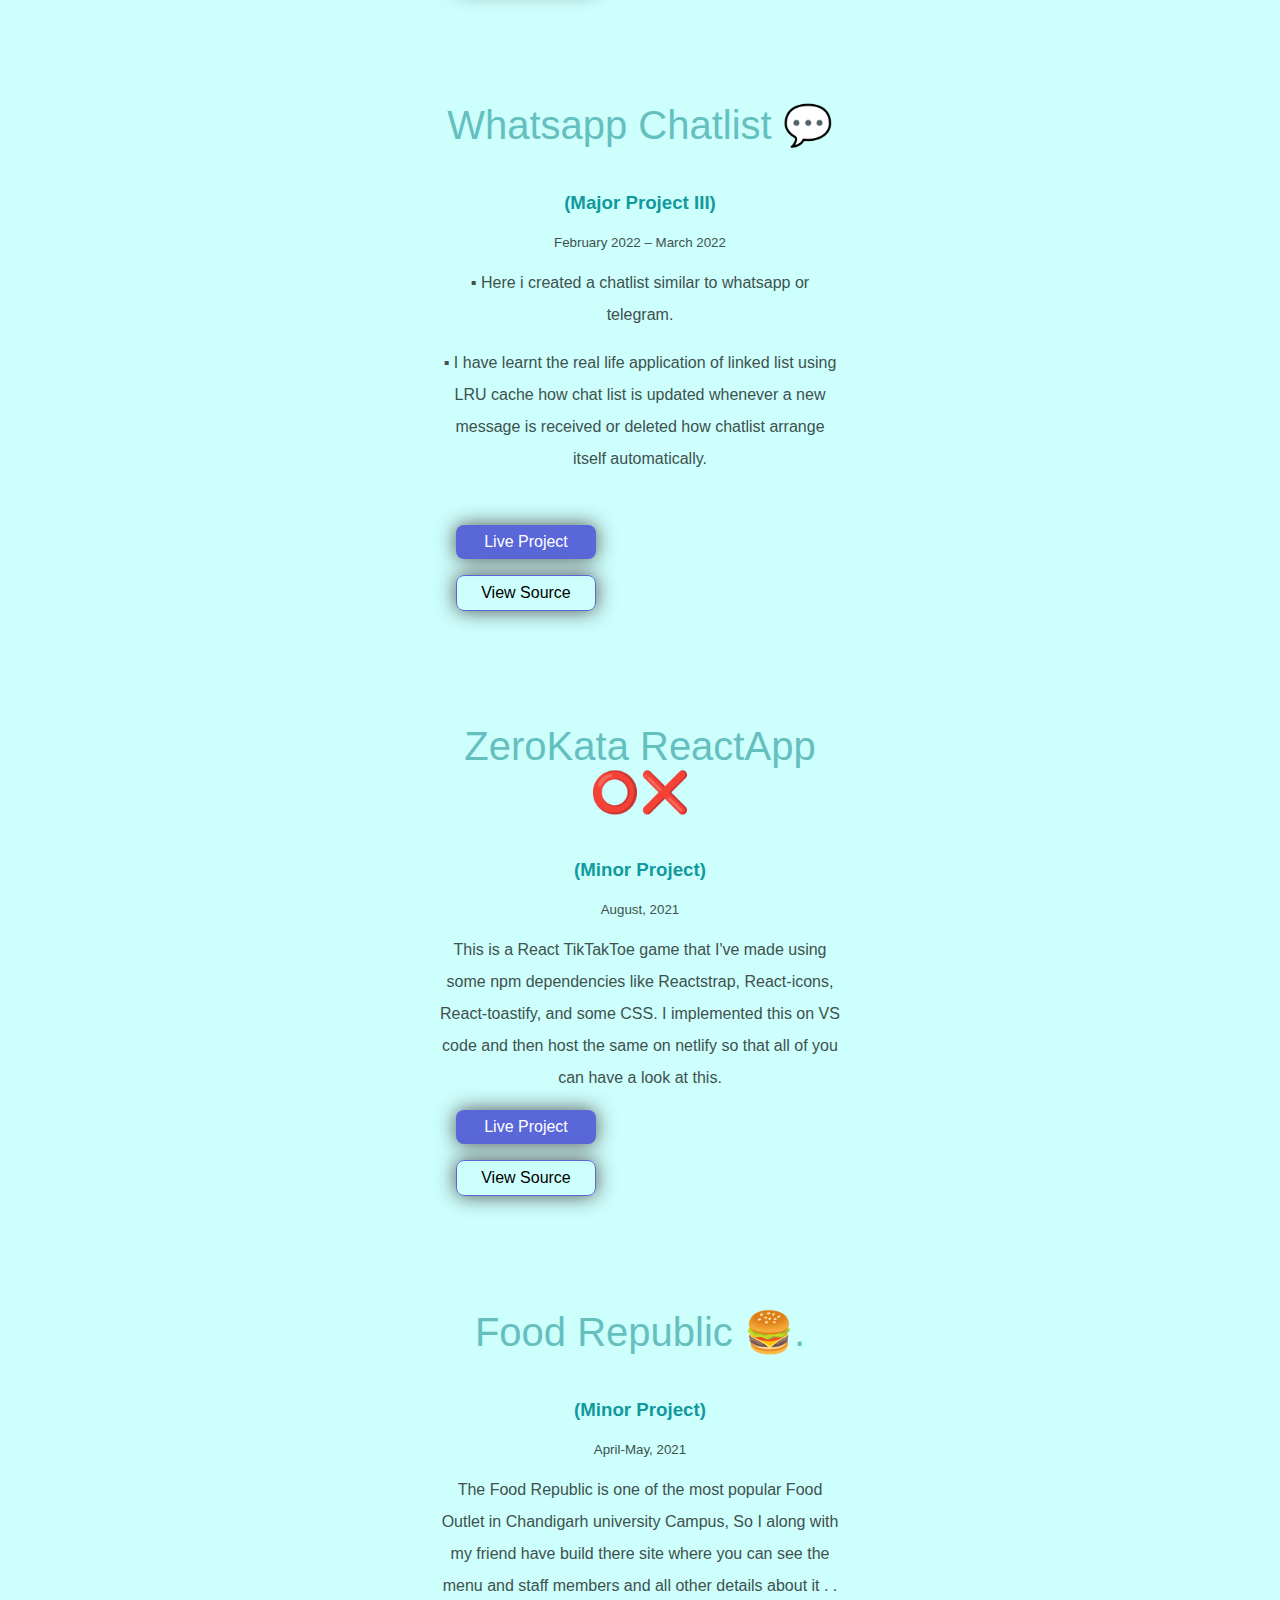
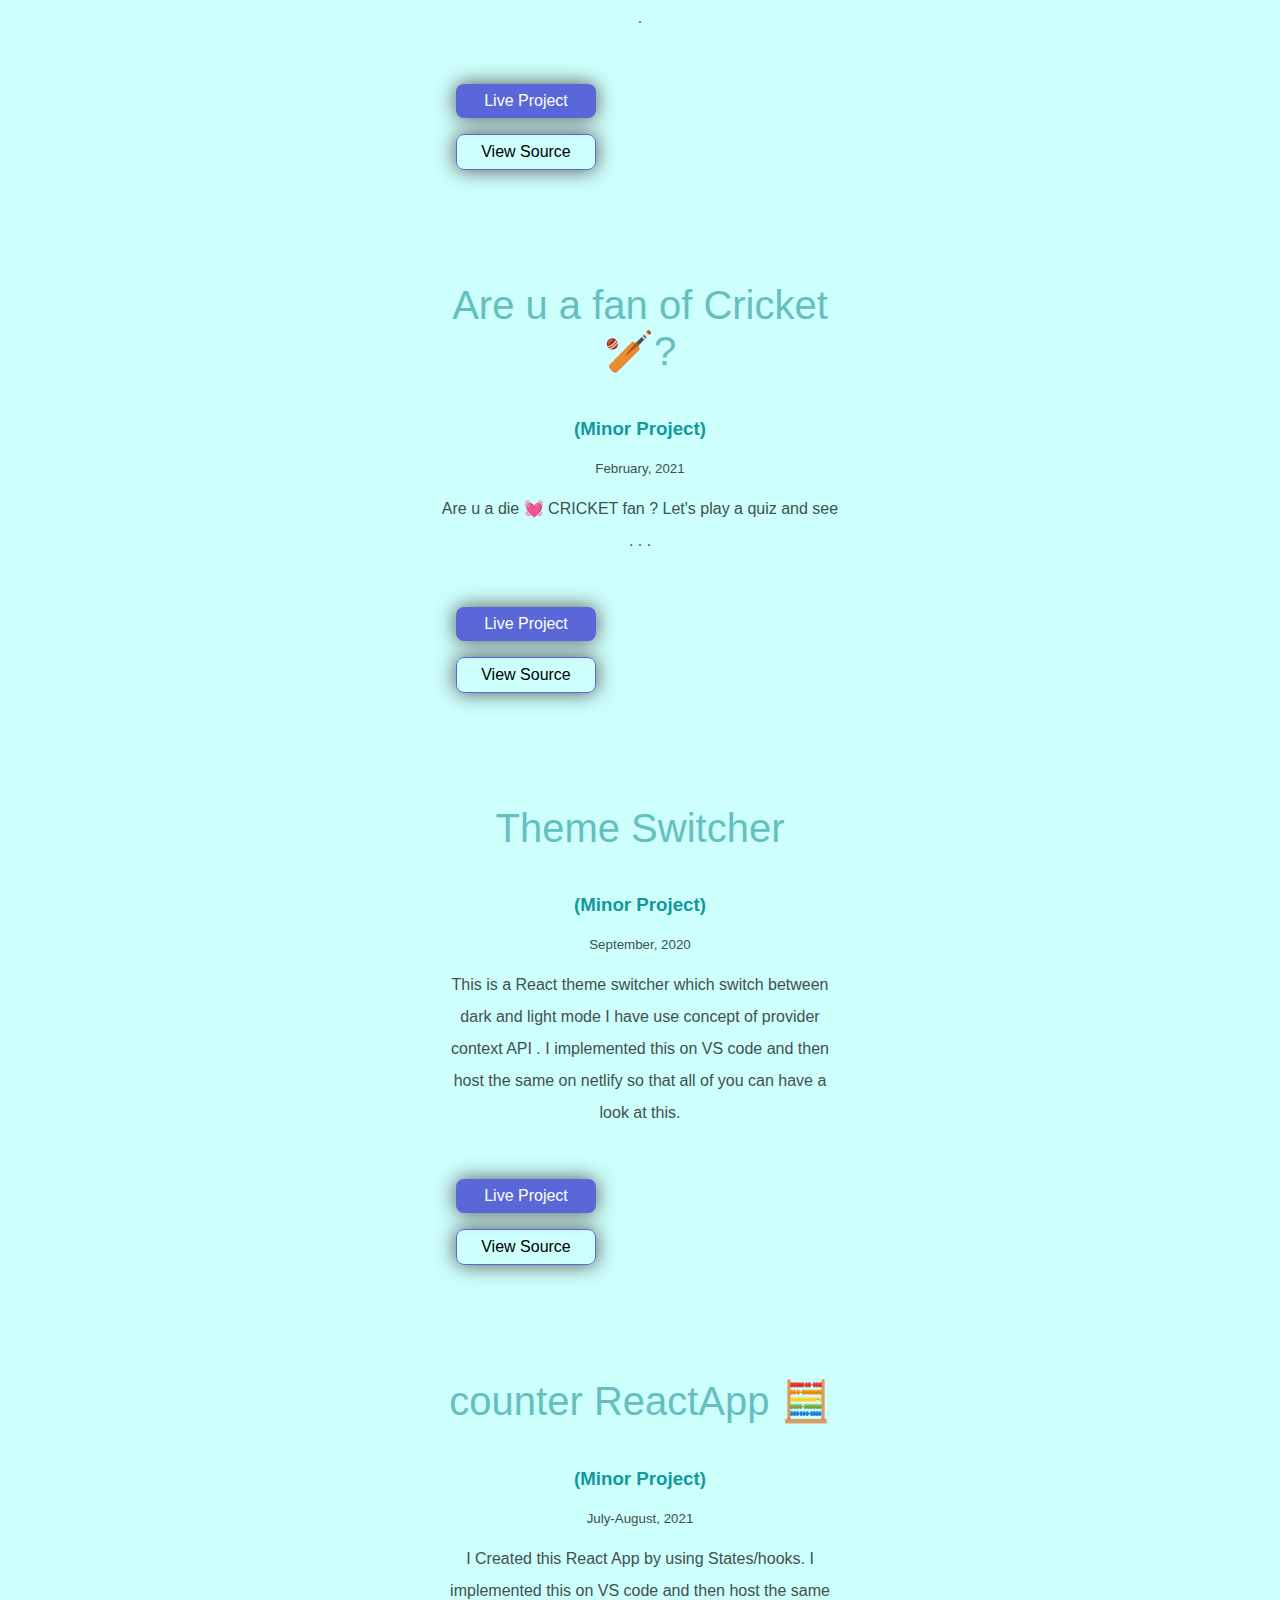
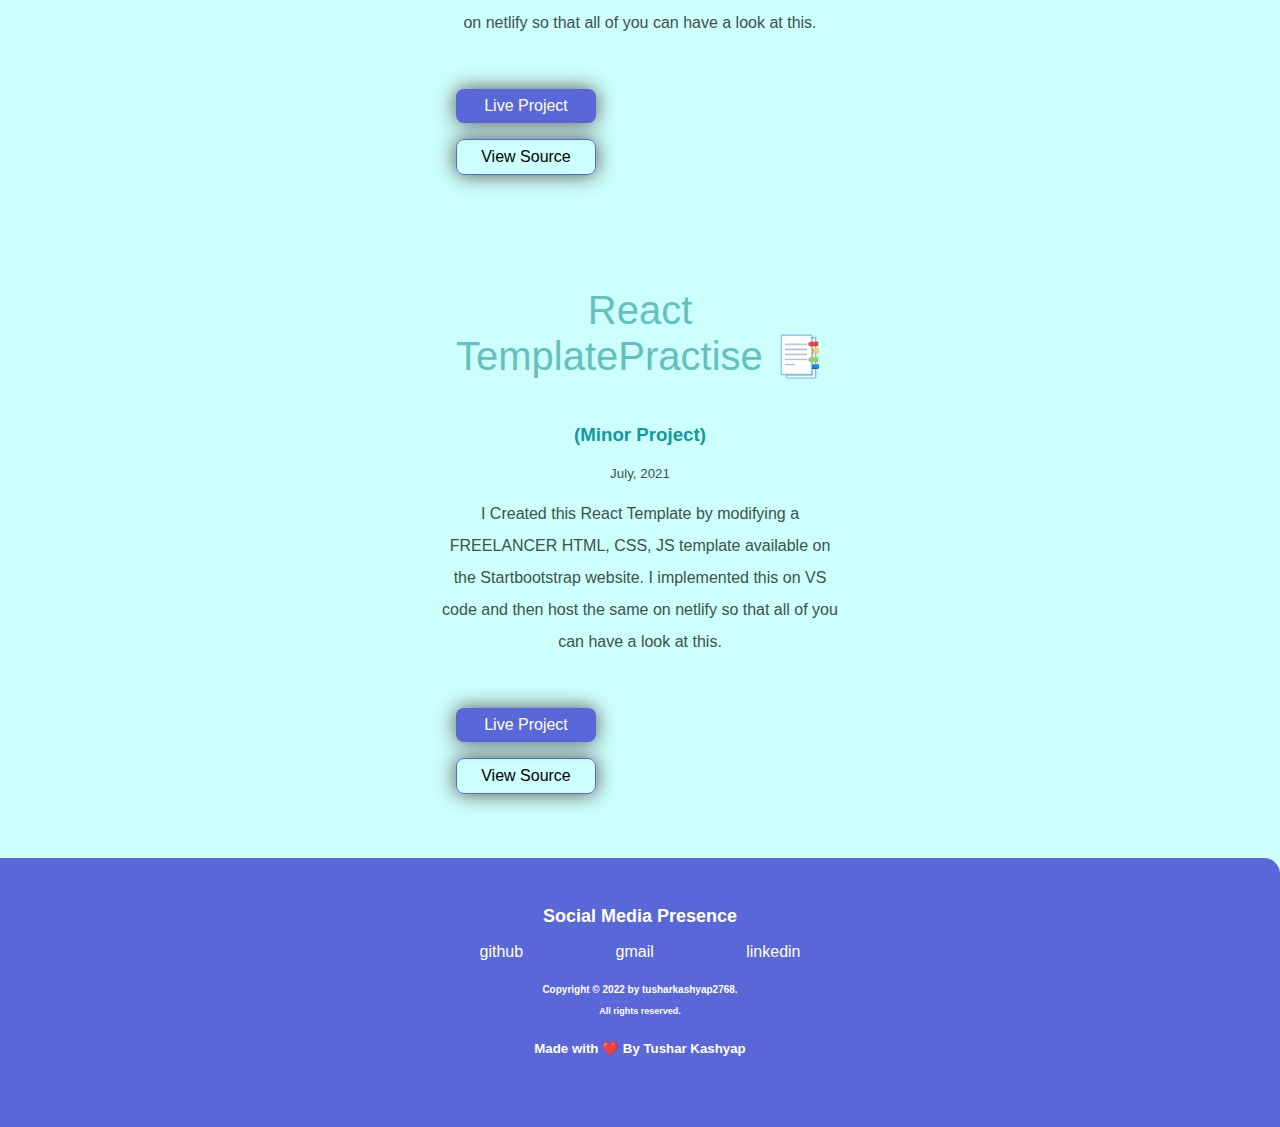
==== commit 5b50ca89: "Update projects.html" ====
--- a/projects.html
+++ b/projects.html
@@ -8,9 +8,6 @@
 </head>
 <body>
     <nav class="navigation container">
-        
-        <img class="logo" src="images/logo1.svg"></img>
-
 
         <ul class="list-non-bullet nav-pills">
         <li class="nav-brand list-item-inline">
@@ -29,8 +26,8 @@
     </nav>
 
     <header class="hero">
-        <img class="hero-img" src="undraw_Project_completed_re_pqqq.svg" />
-        <h1 class="hero-heading">Please ! Have a look at some of my <span class="heading-inverted"> Projects . . .</span></h1>
+       
+        <h2 class="hero-heading">Please ! Have a look at some of my <span class="heading-inverted"> Projects . . .</span></h2>
     </header>
 
     <ul class="list-non-bullet">
@@ -38,7 +35,7 @@
 
         <li>
             <article class="showcase-list container container-center ">
-                <h1>🐱 Github Firebase 🔥 .</h1>
+                <h2>Github Firebase🔥.</h2>
                 <h3> (Major Project I)</h3>
             <small>January 2022 – February 2022</small>
             <br>
@@ -47,16 +44,16 @@
                 using GitHub API and you just type github username of anyone then you can see any github account its repositories and many more..</p>
             </br>
             <a class="link link-primary" href="https://ygr9t.csb.app/Signin">Live Project</a>
-            <a class="link link-secondary" href="https://github.com/tusharkashyap2768/github_firebase">View Source</a>
-
-            </article>
-            
-        </li>
-
-        
-        <li>
-            <article class="showcase-list container container-center ">
-                <h1>Online Resume Builder 📝.</h1>
+            <a class="link link-secondary" href="https://github.com/tusharkashyap2768/Major_project_1">View Source</a>
+
+            </article>
+            
+        </li>
+
+        
+        <li>
+            <article class="showcase-list container container-center ">
+                <h2>Online Resume Builder 📝.</h2>
                 <h3> (Major Project II)</h3>
             <small> November 2021 – December 2021</small>
         <br>
@@ -78,7 +75,7 @@
         </li>
            
         <article class="showcase-list container container-center ">
-            <h1>Whatsapp Chatlist 💬 . </h1>
+            <h2>Whatsapp Chatlist 💬 </h2>
             <h3> (Major Project III)</h3>
         <small> February 2022 – March 2022</small>
         <br>
@@ -93,7 +90,7 @@
 
         <li>
             <article class="showcase-list container container-center ">
-                <h1>ZeroKata ReactApp ⭕❌</h1>
+                <h2>ZeroKata ReactApp ⭕❌</h2>
                 <h3> (Minor Project)</h3>
             <small>August, 2021</small>
         <br>
@@ -110,7 +107,7 @@
 
         <li>
             <article class="showcase-list container container-center ">
-                <h1>Food Republic 🍔.</h1>
+                <h2>Food Republic 🍔.</h2>
                 <h3> (Minor Project)</h3>
             <small>April-May, 2021</small>
             <br>
@@ -126,7 +123,7 @@
         
         <li>
             <article class="showcase-list container container-center ">
-                <h1>Are u a fan of Cricket 🏏?</h1>
+                <h2>Are u a fan of Cricket 🏏?</h2>
                 <h3> (Minor Project)</h3>
             <small>February, 2021</small>
 
@@ -144,7 +141,7 @@
 
         <li>
             <article class="showcase-list container container-center ">
-                <h1>Theme Switcher</h1>
+                <h2>Theme Switcher</h2>
                 <h3> (Minor Project)</h3>
             <small>September, 2020</small>
             <br>
@@ -161,7 +158,7 @@
 
         <li>
             <article class="showcase-list container container-center ">
-                <h1>counter ReactApp 🧮</h1>
+                <h2>counter ReactApp 🧮</h2>
                 <h3> (Minor Project)</h3>
             <small>July-August, 2021</small>
             <br>
@@ -176,7 +173,7 @@
 
         <li>
             <article class="showcase-list container container-center ">
-                <h1>React TemplatePractise 📑</h1>
+                <h2>React TemplatePractise 📑</h2>
                 <h3> (Minor Project)</h3>
             <small>July, 2021</small>
             <br>
@@ -217,6 +214,7 @@
         </ul>
         <div class="footer-header"><small style="font-size: 10px;">Copyright © 2022 by tusharkashyap2768. </small></div>
         <div class="footer-header"><small style="font-size: 9px;">All rights reserved.</small></div>
+        <h5>Made with ❤️ By Tushar Kashyap</h5>
 
     </footer>
     
